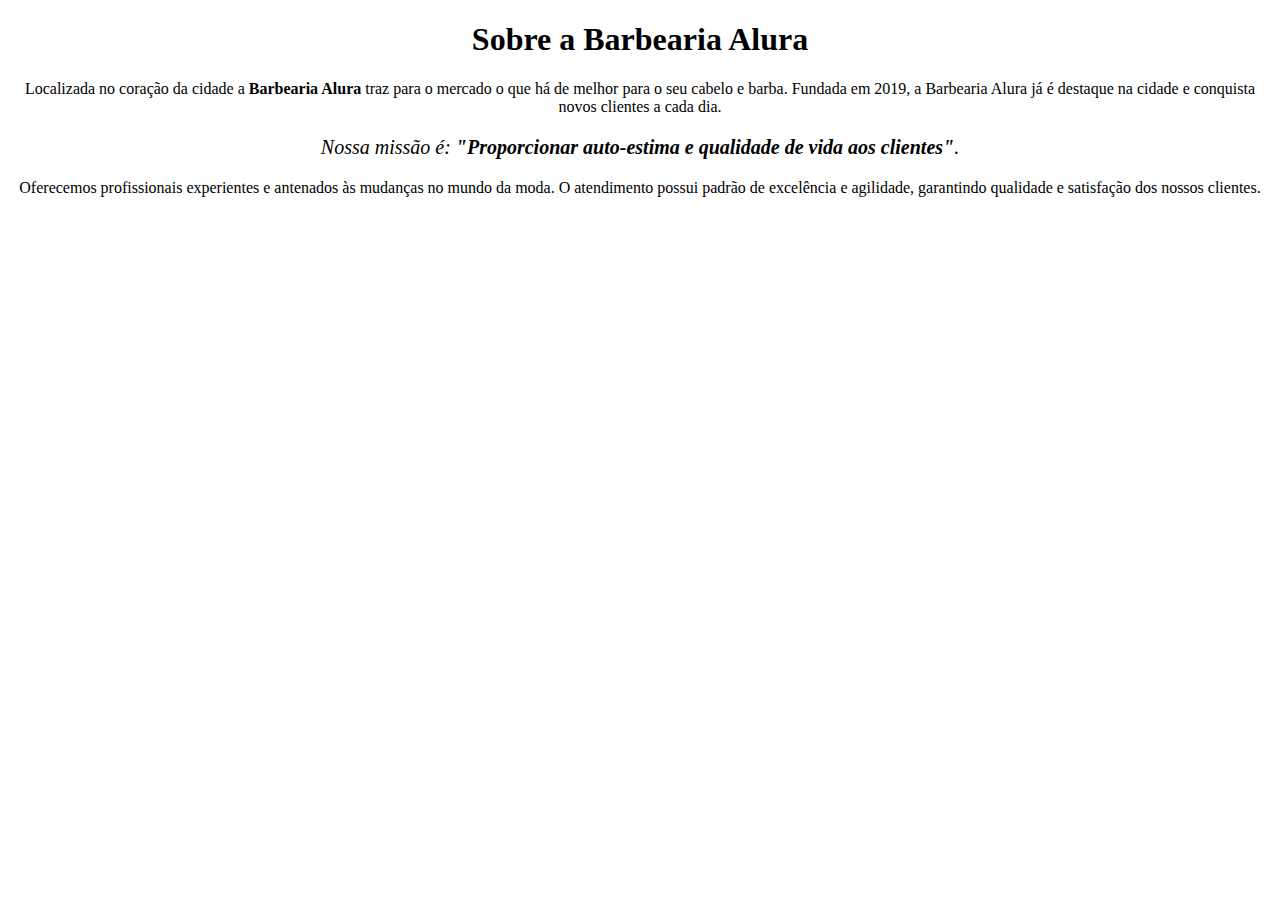
==== index.html @ 807d07a1 "pagina inicial" ====
<!DOCTYPE html>
<html lang="pt-br">
  <head>
    <meta charset="UTF-8">
    <title>Barbearia Alura</title>
  </head>
  
  <body>
    <h1 style="text-align: center">Sobre a Barbearia Alura</h1>

    <p style="text-align: center">Localizada no coração da cidade a <strong>Barbearia Alura</strong> traz para o mercado o que há de melhor para o seu cabelo e barba. Fundada em 2019, a Barbearia Alura já é destaque na cidade e conquista novos clientes a cada dia.</p>

    <p style="font-size: 20px; text-align: center"><em>Nossa missão é: <strong>"Proporcionar auto-estima e qualidade de vida aos clientes"</strong>.</em></p>

    <p style="text-align: center">Oferecemos profissionais experientes e antenados às mudanças no mundo da moda. O atendimento possui padrão de excelência e agilidade, garantindo qualidade e satisfação dos nossos clientes.</p>
  </body>
</html>
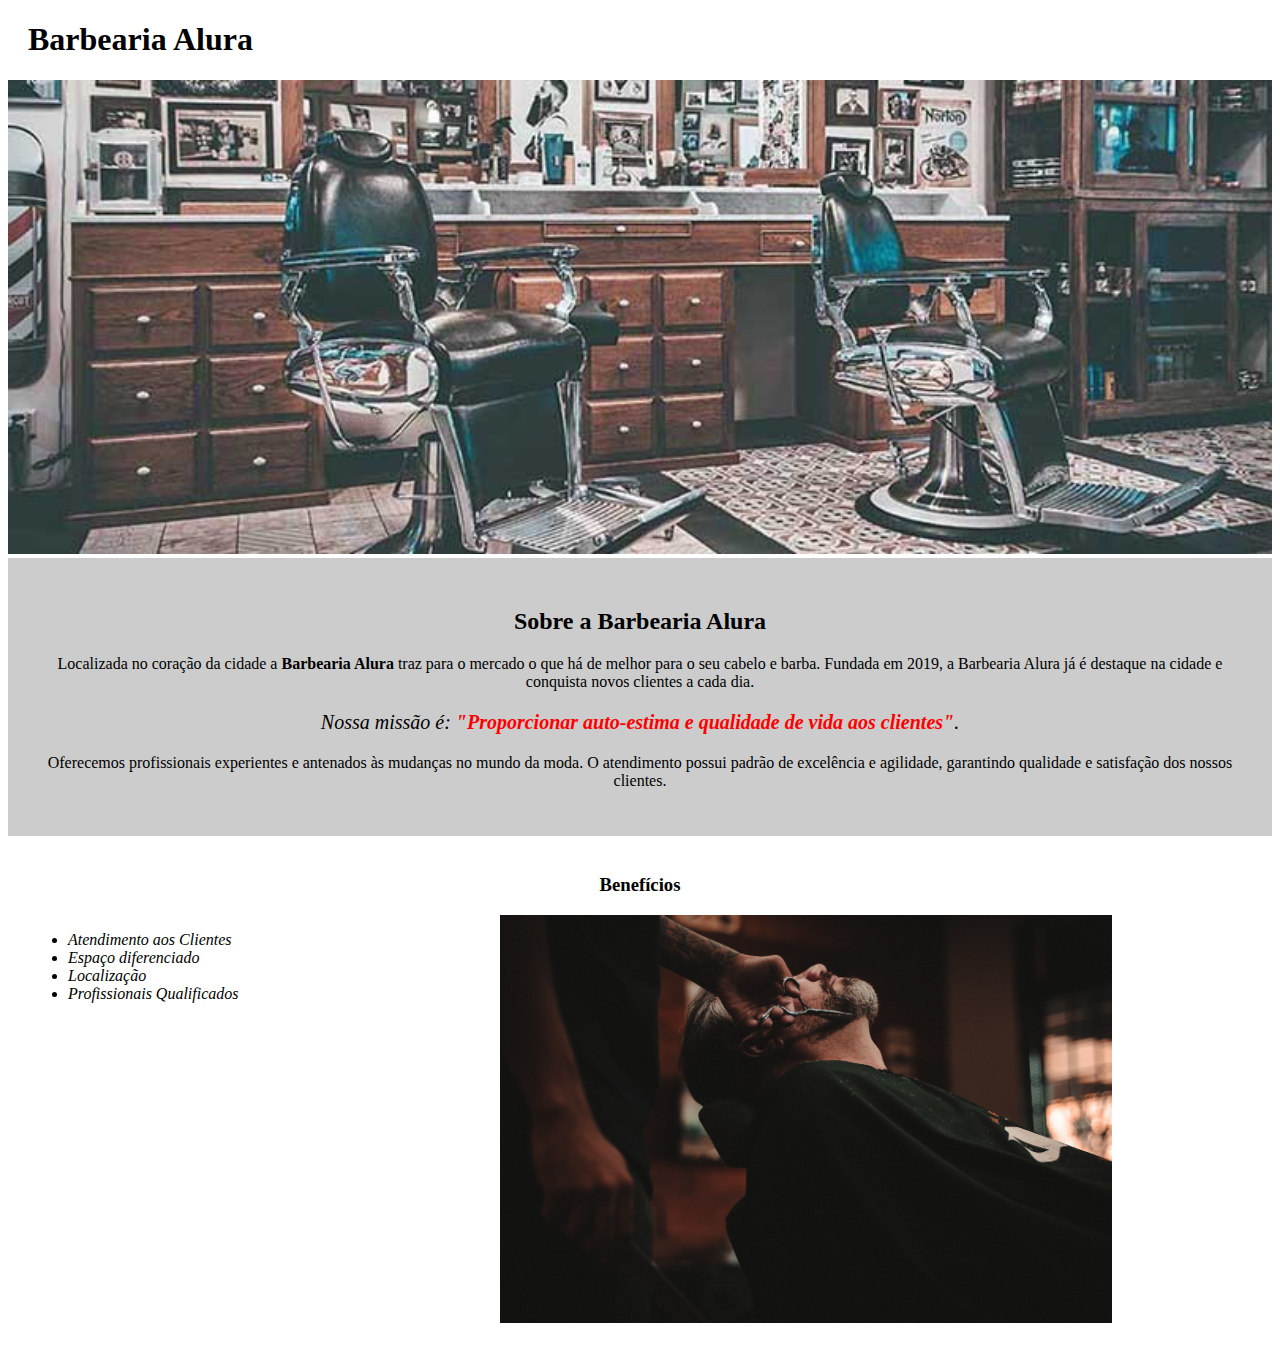
==== commit 6adfaa02: "Finalização da parte 1" ====
--- a/index.html
+++ b/index.html
@@ -3,15 +3,35 @@
   <head>
     <meta charset="UTF-8">
     <title>Barbearia Alura</title>
+    <link rel="stylesheet" href="style.css">
   </head>
   
   <body>
-    <h1 style="text-align: center">Sobre a Barbearia Alura</h1>
+    <header>
+      <h1 class="titulo-principal">Barbearia Alura</h1>
+    </header>
+    <img id="banner" src="banner.jpg">
+    <div class="principal">
+    <h2 class="titulo-centralizado">Sobre a Barbearia Alura</h2>
 
-    <p style="text-align: center">Localizada no coração da cidade a <strong>Barbearia Alura</strong> traz para o mercado o que há de melhor para o seu cabelo e barba. Fundada em 2019, a Barbearia Alura já é destaque na cidade e conquista novos clientes a cada dia.</p>
+    <p>Localizada no coração da cidade a <strong>Barbearia Alura</strong> traz para o mercado o que há de melhor para o seu cabelo e barba. Fundada em 2019, a Barbearia Alura já é destaque na cidade e conquista novos clientes a cada dia.</p>
 
-    <p style="font-size: 20px; text-align: center"><em>Nossa missão é: <strong>"Proporcionar auto-estima e qualidade de vida aos clientes"</strong>.</em></p>
+    <p id="missao"><em>Nossa missão é: <strong>"Proporcionar auto-estima e qualidade de vida aos clientes"</strong>.</em></p>
 
-    <p style="text-align: center">Oferecemos profissionais experientes e antenados às mudanças no mundo da moda. O atendimento possui padrão de excelência e agilidade, garantindo qualidade e satisfação dos nossos clientes.</p>
+    <p>Oferecemos profissionais experientes e antenados às mudanças no mundo da moda. O atendimento possui padrão de excelência e agilidade, garantindo qualidade e satisfação dos nossos clientes.</p>
+  </div>
+
+  <div class="beneficios">
+    <h3 class="titulo-centralizado">Benefícios</h3>
+
+    <ul>
+      <li class="itens">Atendimento aos Clientes</li>
+      <li class="itens">Espaço diferenciado</li>
+      <li class="itens">Localização</li>
+      <li class="itens">Profissionais Qualificados</li>
+    </ul>
+
+    <img src="beneficios.jpg" class="imagembeneficios">
+  </div>
   </body>
 </html>--- a/style.css
+++ b/style.css
@@ -0,0 +1,52 @@
+body{
+
+}
+
+#banner{
+  width: 100%;
+}
+
+.principal{
+  background-color: #CCCCCC;
+  padding: 30px;
+}
+
+.titulo-principal{
+  padding-left: 20px;
+}
+
+.titulo-centralizado{
+  text-align: center
+}
+
+p{
+  text-align: center
+}
+
+#missao{
+  font-size: 20px
+}
+
+em strong{
+  color: red;
+}
+
+.itens{
+  font-style: italic;
+}
+
+.beneficios{
+  background-color: white;
+  padding: 20px;
+}
+
+ul{
+  display: inline-block;
+  vertical-align: top;
+  width: 20%;
+  margin-right: 15%;
+}
+
+.imagembeneficios{
+  width: 50%;
+}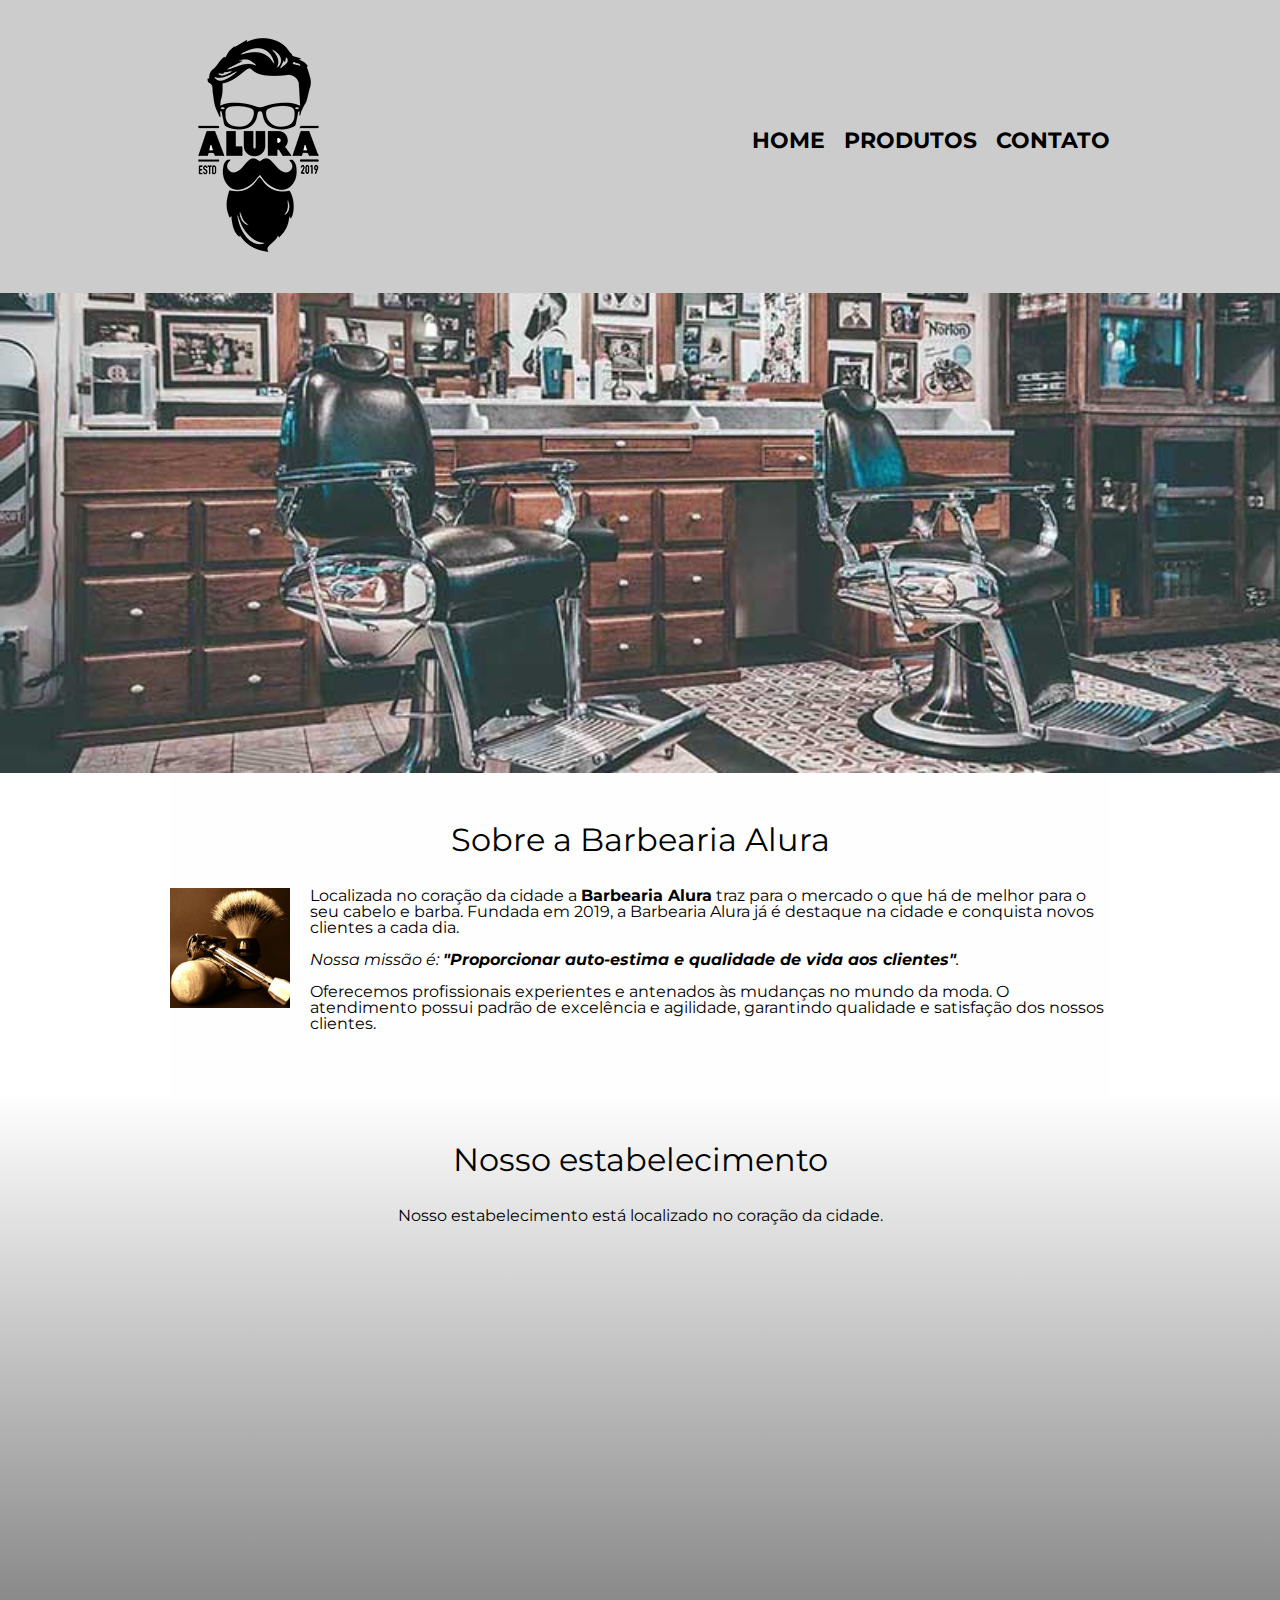
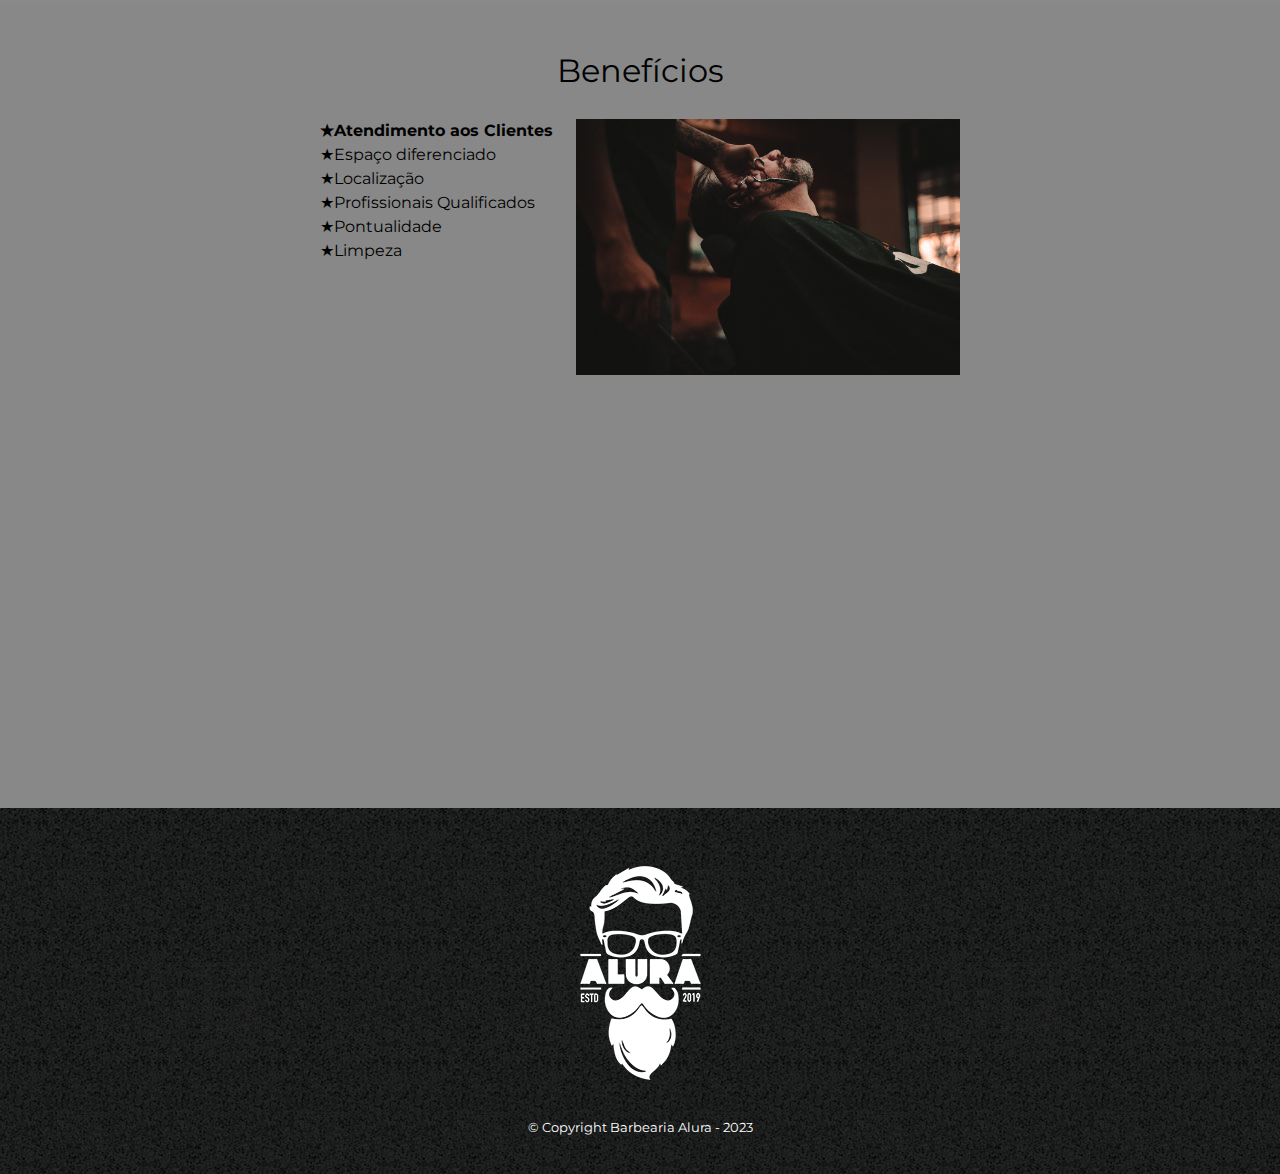
==== commit d07309ec: "Página inicial melhorada" ====
--- a/index.html
+++ b/index.html
@@ -3,35 +3,73 @@
   <head>
     <meta charset="UTF-8">
     <title>Barbearia Alura</title>
+    <link rel="stylesheet" href="reset.css">
     <link rel="stylesheet" href="style.css">
+    <link href="https://fonts.googleapis.com/css?family=Montserrat&display=swap" rel="stylesheet">
   </head>
   
   <body>
     <header>
-      <h1 class="titulo-principal">Barbearia Alura</h1>
+      <div class="caixa">
+        <h1><img src="imagens/logo.png" alt="Logo da Barbearia Alura"></h1>
+        <nav>
+        <ul>
+          <li><a href="index.html">Home</a></li>
+          <li><a href="produtos.html">Produtos</a></li>
+          <li><a href="contato.html">Contato</a></li>
+        </ul>
+        </nav>
+      </div>
     </header>
-    <img id="banner" src="banner.jpg">
-    <div class="principal">
-    <h2 class="titulo-centralizado">Sobre a Barbearia Alura</h2>
+
+    <img class="banner" src="imagens/banner.jpg">
+
+  <main>
+    <section class="principal">
+    <h2 class="titulo-principal">Sobre a Barbearia Alura</h2>
+
+    <img class="utensilios" src="imagens/utensilios.jpg" alt="Utensilios de um barbeiro.">
 
     <p>Localizada no coração da cidade a <strong>Barbearia Alura</strong> traz para o mercado o que há de melhor para o seu cabelo e barba. Fundada em 2019, a Barbearia Alura já é destaque na cidade e conquista novos clientes a cada dia.</p>
 
     <p id="missao"><em>Nossa missão é: <strong>"Proporcionar auto-estima e qualidade de vida aos clientes"</strong>.</em></p>
 
     <p>Oferecemos profissionais experientes e antenados às mudanças no mundo da moda. O atendimento possui padrão de excelência e agilidade, garantindo qualidade e satisfação dos nossos clientes.</p>
-  </div>
+    </section>
 
-  <div class="beneficios">
-    <h3 class="titulo-centralizado">Benefícios</h3>
+    <section class="mapa">
+      <h3 class="titulo-principal">Nosso estabelecimento</h3>
+      <p>Nosso estabelecimento está localizado no coração da cidade.</p>
 
-    <ul>
-      <li class="itens">Atendimento aos Clientes</li>
-      <li class="itens">Espaço diferenciado</li>
-      <li class="itens">Localização</li>
-      <li class="itens">Profissionais Qualificados</li>
-    </ul>
+      <div class="mapa-conteudo">
+        <iframe src="https://www.google.com/maps/embed?pb=!1m18!1m12!1m3!1d3656.448598130907!2d-46.634653385542414!3d-23.588239368469353!2m3!1f0!2f0!3f0!3m2!1i1024!2i768!4f13.1!3m3!1m2!1s0x94ce5a2b2ed7f3a1%3A0xab35da2f5ca62674!2sCaelum%20-%20Escola%20de%20Tecnologia!5e0!3m2!1spt-BR!2sbr!4v1580916426151!5m2!1spt-BR!2sbr" width="100%" height="300" frameborder="0" style="border:0;" allowfullscreen=""></iframe>
+      </div>
+    </section>
+  
 
-    <img src="beneficios.jpg" class="imagembeneficios">
-  </div>
+    <section class="beneficios">
+      <h3 class="titulo-principal">Benefícios</h3>
+
+      <div class="conteudo-beneficios">
+        <ul class="lista-beneficios">
+          <li class="itens">Atendimento aos Clientes</li>
+          <li class="itens">Espaço diferenciado</li>
+          <li class="itens">Localização</li>
+          <li class="itens">Profissionais Qualificados</li>
+          <li class="itens">Pontualidade</li>
+          <li class="itens">Limpeza</li>
+        </ul><img src="imagens/beneficios.jpg" class="imagem-beneficios">
+    </div>
+
+      <div class="video">
+        <iframe width="560" height="315" src="https://www.youtube.com/embed/wcVVXUV0YUY" frameborder="0" allow="accelerometer; autoplay; encrypted-media; gyroscope; picture-in-picture" allowfullscreen></iframe>
+      </div>
+    </section>
+  </main>
+
+  <footer>
+    <img src="imagens/logo-branco.png" alt="Logo da Barbearia Alura">
+    <p class="copyright">&copy; Copyright Barbearia Alura - 2023</p>
+  </footer>
   </body>
 </html>--- a/style.css
+++ b/style.css
@@ -1,52 +1,242 @@
 body{
-
-}
-
-#banner{
+  font-family: 'Montserrat', sans-serif;
+}
+
+header{
+  background: #CCCCCC;
+  padding: 20px 0;
+}
+
+.caixa{
+  position: relative;
+  width: 940px;
+  margin: 0 auto;
+}
+
+nav{
+  position: absolute;
+  top: 110px;
+  right: 0;
+}
+
+nav li{
+  display: inline;
+  margin: 0 0 0 15px;
+}
+
+nav a{
+  text-transform: uppercase;
+  color: #000000;
+  font-weight: bold;
+  font-size: 22px;
+  text-decoration: none;
+}
+
+nav a:hover{
+  color: #C7C819;
+  text-decoration: underline;
+}
+
+.produtos{
+  width: 940px;
+  margin: 0 auto;
+  padding: 50px 0;
+}
+
+.produtos li{
+  display: inline-block;
+  text-align: center;
+  width: 30%;
+  vertical-align: top;
+  margin: 0 1.5%;
+  padding: 30px 20px;
+  box-sizing: border-box;
+  border: 2px solid #000000;
+  border-radius: 10px;
+}
+
+.produtos li:hover{
+  color: #C7C819;
+
+}
+
+.produtos li:active{
+  border-color: #088C19;
+}
+
+.produtos li:hover h2{
+  font-size: 34px;
+}
+
+.produtos h2{
+  font-size: 30px;
+  font-weight: bold;
+}
+
+.produto-descricao{
+  font-size: 18px;
+}
+
+.produto-preco{
+  font-size: 22px;
+  font-weight: bold;
+  margin-top: 10px;
+}
+
+footer{
+  text-align: center;
+  background: url("imagens/bg.jpg");
+  padding: 40px 0;
+}
+
+.copyright{
+  color: #FFFFFF;
+  font-size: 13px;
+  margin: 20px 0 0;
+}
+
+main{
+
+}
+
+form{
+  margin: 40px 0;
+}
+
+form label, form legend{
+  display:block;
+  font-size: 20px;
+  margin: 0 0 10px;
+}
+
+.input-padrao{
+  display:block;
+  margin: 0 0 20px;
+  padding: 10px 25px;
+  width: 50%;
+}
+
+.checkbox{
+  margin: 20px 0;
+}
+
+.enviar{
+  width: 40%;
+  padding: 15px 0;
+  background: orange;
+  color: white;
+  font-size: 18px;
+  border: none;
+  border-radius: 5px;
+  transition: 1s all;
+  cursor: pointer;
+}
+
+.enviar:hover{
+  background: darkorange;
+  transform: scale(1.2);
+}
+
+table{
+  margin: 2px 0 40px;
+}
+
+thead{
+  background: #555555;
+  color: white;
+  font-weight: bold;
+}
+
+td, th{
+  border: 1px solid #000000;
+  padding: 8px 15px;
+}
+
+/*css da página inicial*/
+.banner{
   width: 100%;
 }
 
+.titulo-principal{
+  text-align: center;
+  font-size: 2em;
+  margin: 0 0 1em;
+  clear: left;
+}
+
 .principal{
-  background-color: #CCCCCC;
-  padding: 30px;
-}
-
-.titulo-principal{
-  padding-left: 20px;
-}
-
-.titulo-centralizado{
-  text-align: center
-}
-
-p{
-  text-align: center
-}
-
-#missao{
-  font-size: 20px
-}
-
-em strong{
-  color: red;
-}
-
-.itens{
+  padding: 3em 0;
+  background: #FEFEFE;
+  width: 940px;
+  margin: 0 auto;
+}
+
+.principal p{
+  margin: 0 0 1em;
+}
+
+.principal strong{
+  font-weight: bold;
+}
+
+.principal em{
   font-style: italic;
 }
 
+.utensilios{
+  width: 120px;
+  float: left;
+  margin: 0 20px 20px 0;
+}
+
+.mapa{
+  padding: 3em 0;
+  background: linear-gradient(#FEFEFE,#888888);
+}
+
+.mapa-conteudo{
+  width: 940px;
+  margin: 0 auto; 
+}
+
+.mapa p{
+  margin: 0 0 2em;
+  text-align: center;
+}
+
 .beneficios{
-  background-color: white;
-  padding: 20px;
-}
-
-ul{
+  padding: 3em 0;
+  background: #888888;
+}
+
+.conteudo-beneficios{
+  width: 640px;
+  margin: 0 auto;
+}
+
+.lista-beneficios{
+  width: 40%;
   display: inline-block;
   vertical-align: top;
-  width: 20%;
-  margin-right: 15%;
-}
-
-.imagembeneficios{
-  width: 50%;
+}
+
+.itens{
+  line-height: 1.5;
+}
+
+.itens:first-child{
+  font-weight: bold;
+}
+
+.itens:before {
+  content: "★"
+}
+
+.imagem-beneficios{
+  width: 60%;
+}
+
+.video{
+  width: 560px;
+  margin: 2em auto;
 }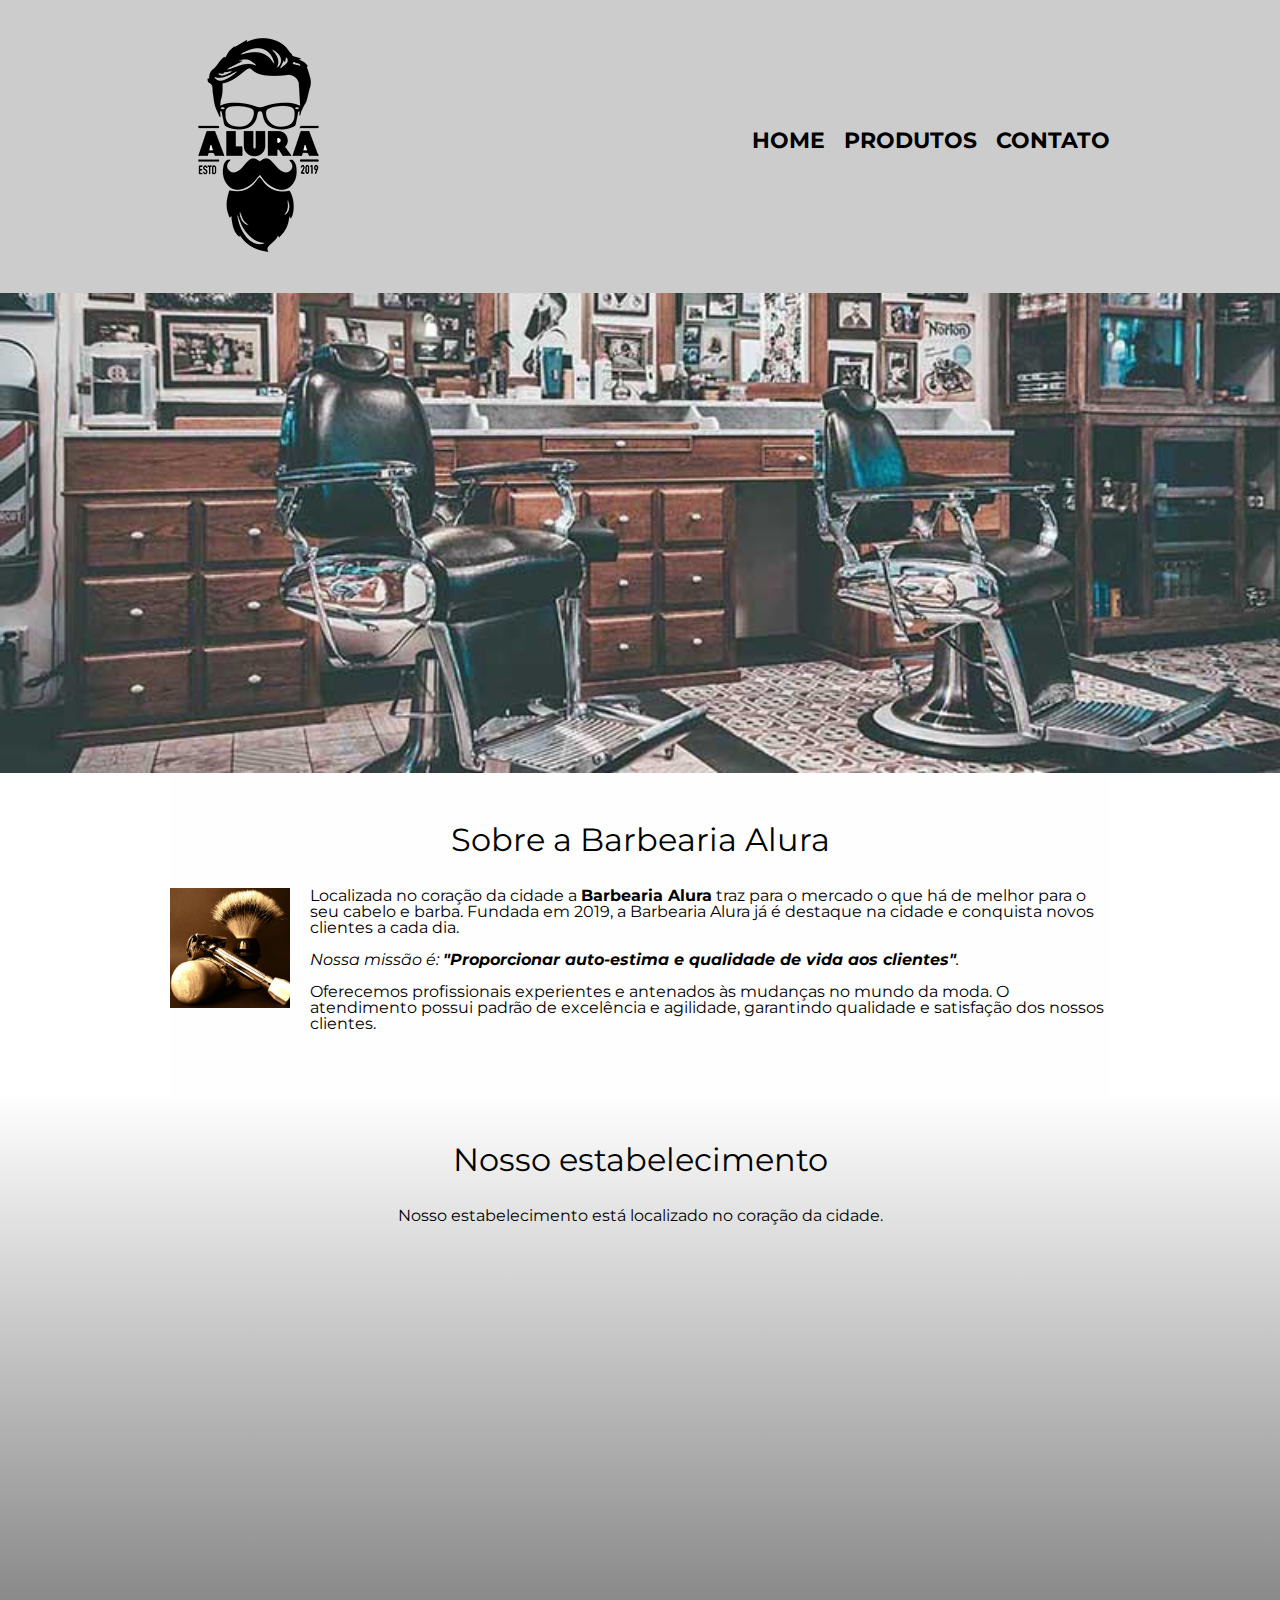
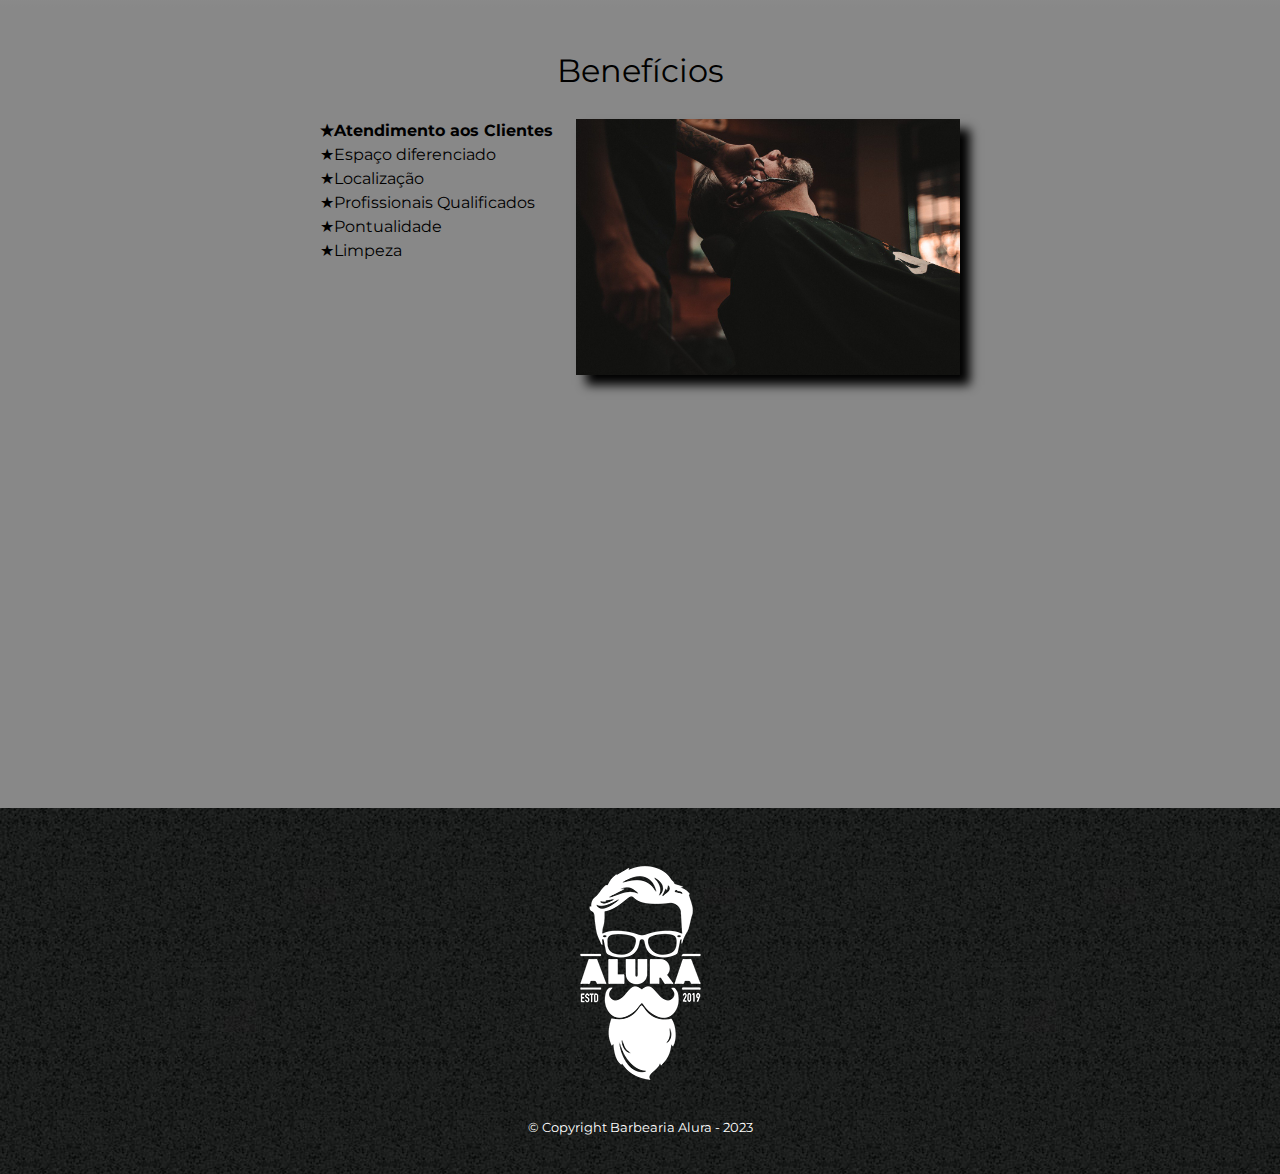
==== commit ac1225a9: "Finalização do curso" ====
--- a/index.html
+++ b/index.html
@@ -2,6 +2,7 @@
 <html lang="pt-br">
   <head>
     <meta charset="UTF-8">
+    <meta name="viewport" content="width=device-width">
     <title>Barbearia Alura</title>
     <link rel="stylesheet" href="reset.css">
     <link rel="stylesheet" href="style.css">
@@ -62,7 +63,7 @@
     </div>
 
       <div class="video">
-        <iframe width="560" height="315" src="https://www.youtube.com/embed/wcVVXUV0YUY" frameborder="0" allow="accelerometer; autoplay; encrypted-media; gyroscope; picture-in-picture" allowfullscreen></iframe>
+        <iframe width="100%" height="315" src="https://www.youtube.com/embed/wcVVXUV0YUY" frameborder="0" allow="accelerometer; autoplay; encrypted-media; gyroscope; picture-in-picture" allowfullscreen></iframe>
       </div>
     </section>
   </main>
--- a/style.css
+++ b/style.css
@@ -234,9 +234,34 @@
 
 .imagem-beneficios{
   width: 60%;
+  opacity: 1;
+  transition: 400ms;
+  box-shadow: 10px 10px 10px #000000;
+}
+
+.imagem-beneficios:hover{
+  opacity: 0.3;
 }
 
 .video{
   width: 560px;
   margin: 2em auto;
+}
+
+@media screen and (max-width: 480px){
+  .caixa, .principal, .conteudo-beneficios, .mapa-conteudo, .video{
+    width: auto;
+  }
+
+  h1{
+    text-align: center;
+  }
+
+  nav{
+    position: static;
+  }
+
+  .lista-beneficios, .imagem-beneficios{
+    width: 100%;
+  }
 }